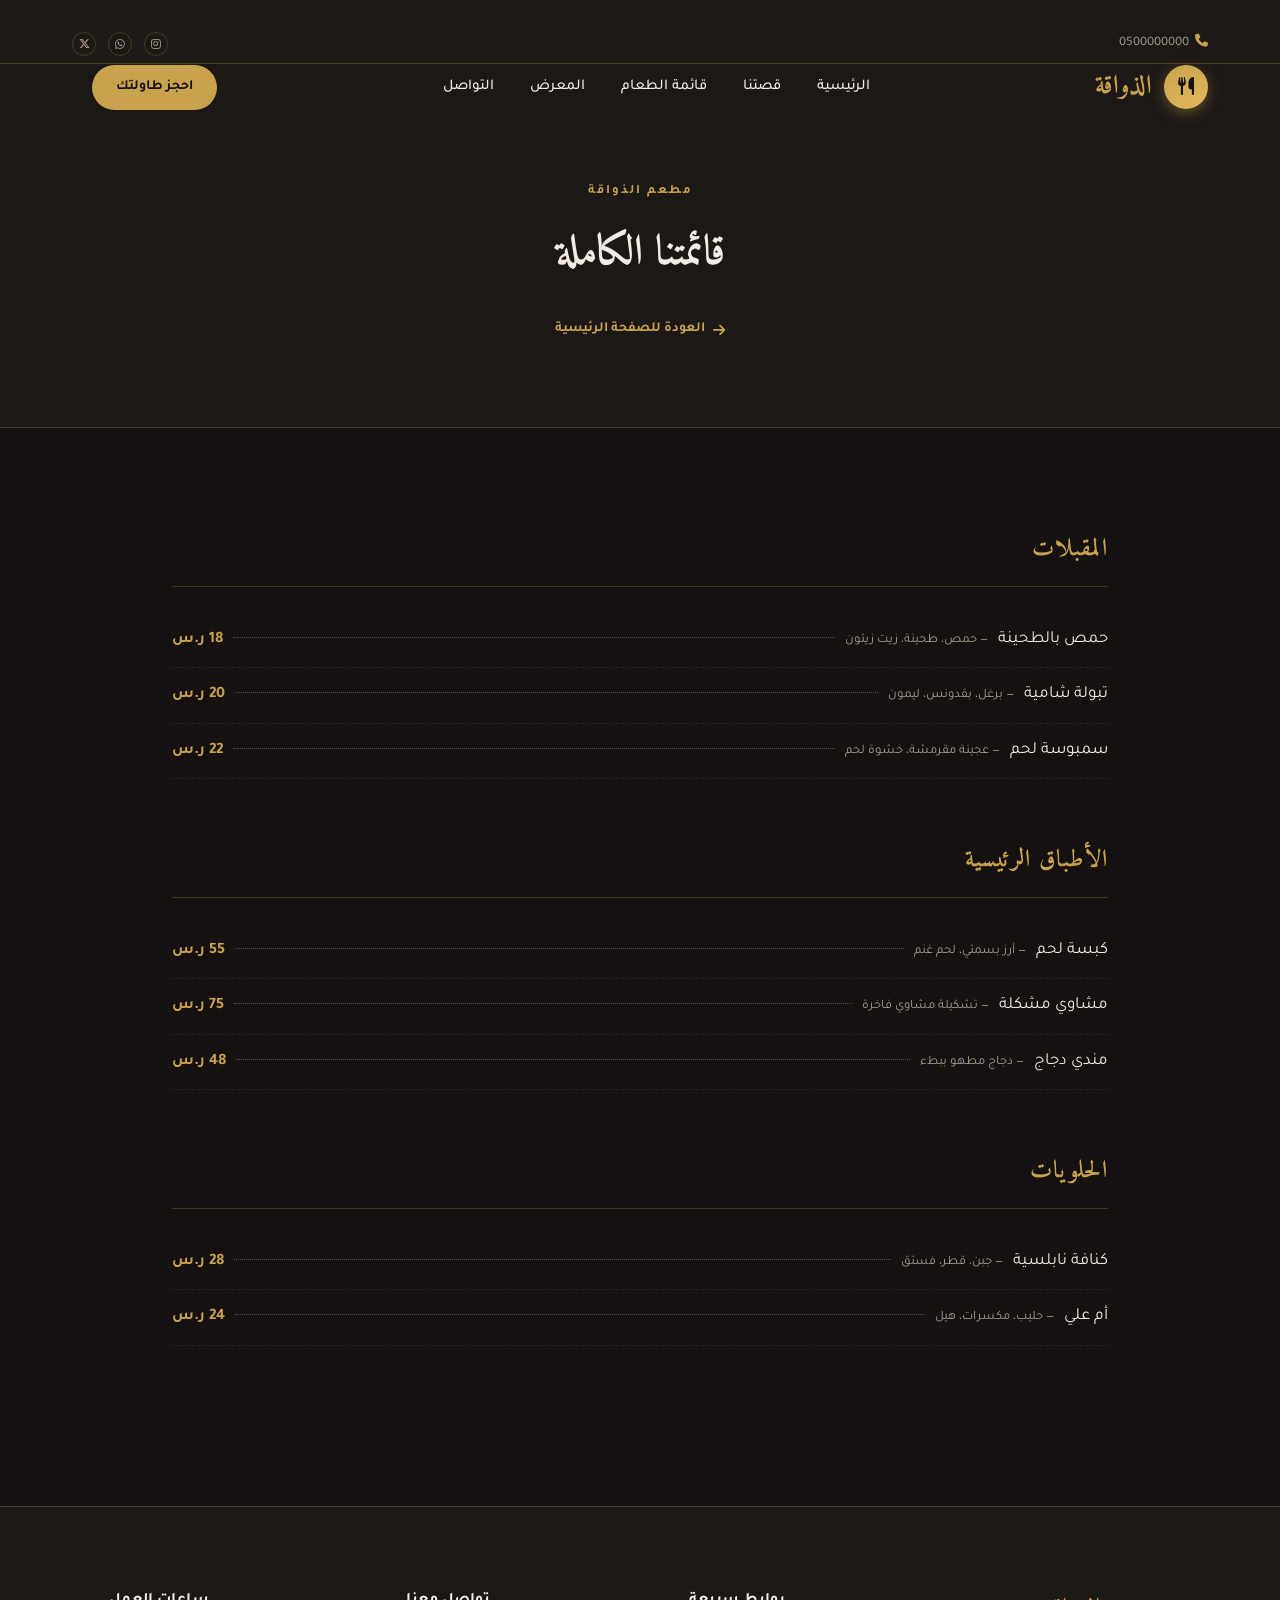
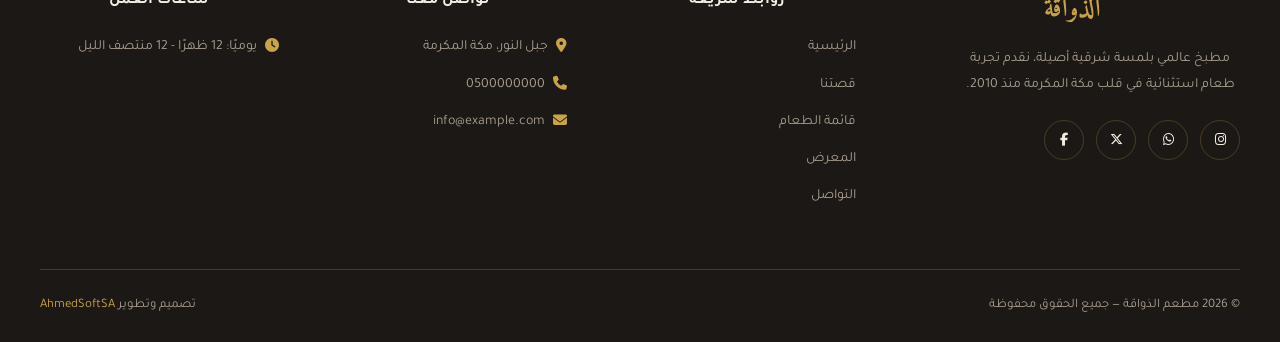
==== menu.html @ 7a5e8720 "Add full menu page for مطعم الذواقة" ====
<!DOCTYPE html>
<html lang="ar" dir="rtl">
<head>
<meta charset="UTF-8">
<meta name="viewport" content="width=device-width, initial-scale=1.0">
<title>القائمة الكاملة | مطعم الذواقة</title>
<link rel="preconnect" href="https://fonts.googleapis.com">
<link href="https://fonts.googleapis.com/css2?family=Amiri:wght@400;700&family=Tajawal:wght@300;400;500;700;900&display=swap" rel="stylesheet">
<link rel="stylesheet" href="https://cdnjs.cloudflare.com/ajax/libs/font-awesome/6.5.1/css/all.min.css">
<link rel="stylesheet" href="style.css">
<style>
.page-hero{padding:180px 32px 80px;text-align:center;background:var(--panel);border-bottom:1px solid var(--line);}
.page-hero h1{font-size:42px;margin-top:6px;}
.back-link{display:inline-flex;align-items:center;gap:8px;color:var(--gold);text-decoration:none;margin-top:24px;font-weight:700;font-size:14px;transition:.3s;}
.back-link:hover{gap:14px;}
.full-menu{max-width:1000px;margin:0 auto;padding:100px 32px;}
.full-menu .menu-cat{margin-bottom:60px;}
.full-menu .menu-cat h3{color:var(--gold);font-size:24px;margin-bottom:26px;letter-spacing:1px;border-bottom:1px solid var(--line);padding-bottom:14px;}
</style>
</head>
<body>
<nav id="mainNav">
<div class="topbar">
<div class="topbar-inner">
<a class="topbar-phone" href="tel:0500000000"><i class="fa-solid fa-phone"></i>0500000000</a>
<div class="topbar-social">
<a href="#" aria-label="Instagram"><i class="fa-brands fa-instagram"></i></a>
<a href="#" aria-label="WhatsApp"><i class="fa-brands fa-whatsapp"></i></a>
<a href="#" aria-label="X"><i class="fa-brands fa-x-twitter"></i></a>
</div>
</div>
</div>
<div class="nav-inner">
<div class="brand-wrap">
<div class="logo-circle"><i class="fa-solid fa-utensils"></i></div>
<div class="brand">الذواقة</div>
</div>
<ul class="nav-links">
<li><a href="index.html#home">الرئيسية</a></li>
<li><a href="index.html#about">قصتنا</a></li>
<li><a href="menu.html">قائمة الطعام</a></li>
<li><a href="index.html#gallery">المعرض</a></li>
<li><a href="index.html#contact">التواصل</a></li>
</ul>
<a href="index.html#contact" class="nav-cta">احجز طاولتك</a>
<button class="hamburger" id="hamburgerBtn"><span></span><span></span><span></span></button>
</div>
</nav>
<header class="page-hero">
<p class="eyebrow">مطعم الذواقة</p>
<h1>قائمتنا الكاملة</h1>
<a href="index.html" class="back-link"><i class="fa-solid fa-arrow-right"></i> العودة للصفحة الرئيسية</a>
</header>
<main class="full-menu">
<div class="menu-cat reveal">
<h3>المقبلات</h3>
<div class="menu-line"><span class="name">حمص بالطحينة</span><span class="desc">— حمص، طحينة، زيت زيتون</span><span class="dots"></span><span class="price">18 ر.س</span></div>
<div class="menu-line"><span class="name">تبولة شامية</span><span class="desc">— برغل، بقدونس، ليمون</span><span class="dots"></span><span class="price">20 ر.س</span></div>
<div class="menu-line"><span class="name">سمبوسة لحم</span><span class="desc">— عجينة مقرمشة، حشوة لحم</span><span class="dots"></span><span class="price">22 ر.س</span></div>
</div>
<div class="menu-cat reveal">
<h3>الأطباق الرئيسية</h3>
<div class="menu-line"><span class="name">كبسة لحم</span><span class="desc">— أرز بسمتي، لحم غنم</span><span class="dots"></span><span class="price">55 ر.س</span></div>
<div class="menu-line"><span class="name">مشاوي مشكلة</span><span class="desc">— تشكيلة مشاوي فاخرة</span><span class="dots"></span><span class="price">75 ر.س</span></div>
<div class="menu-line"><span class="name">مندي دجاج</span><span class="desc">— دجاج مطهو ببطء</span><span class="dots"></span><span class="price">48 ر.س</span></div>
</div>
<div class="menu-cat reveal">
<h3>الحلويات</h3>
<div class="menu-line"><span class="name">كنافة نابلسية</span><span class="desc">— جبن، قطر، فستق</span><span class="dots"></span><span class="price">28 ر.س</span></div>
<div class="menu-line"><span class="name">أم علي</span><span class="desc">— حليب، مكسرات، هيل</span><span class="dots"></span><span class="price">24 ر.س</span></div>
</div>
</main>
<footer class="site-footer">
<div class="footer-grid">
<div class="footer-brand reveal">
<h3>الذواقة</h3>
<p>مطبخ عالمي بلمسة شرقية أصيلة، نقدم تجربة طعام استثنائية في قلب مكة المكرمة منذ 2010.</p>
<div class="footer-social">
<a href="#" aria-label="Instagram"><i class="fa-brands fa-instagram"></i></a>
<a href="#" aria-label="WhatsApp"><i class="fa-brands fa-whatsapp"></i></a>
<a href="#" aria-label="X"><i class="fa-brands fa-x-twitter"></i></a>
<a href="#" aria-label="Facebook"><i class="fa-brands fa-facebook-f"></i></a>
</div>
</div>
<div class="footer-col reveal">
<h4>روابط سريعة</h4>
<ul>
<li><a href="index.html#home">الرئيسية</a></li>
<li><a href="index.html#about">قصتنا</a></li>
<li><a href="menu.html">قائمة الطعام</a></li>
<li><a href="index.html#gallery">المعرض</a></li>
<li><a href="index.html#contact">التواصل</a></li>
</ul>
</div>
<div class="footer-col reveal">
<h4>تواصل معنا</h4>
<ul>
<li><i class="fa-solid fa-location-dot"></i>جبل النور، مكة المكرمة</li>
<li><i class="fa-solid fa-phone"></i>0500000000</li>
<li><i class="fa-solid fa-envelope"></i>info@example.com</li>
</ul>
</div>
<div class="footer-col reveal">
<h4>ساعات العمل</h4>
<ul>
<li><i class="fa-solid fa-clock"></i>يوميًا: 12 ظهرًا - 12 منتصف الليل</li>
</ul>
</div>
</div>
<div class="footer-bottom">
<p>© 2026 مطعم الذواقة — جميع الحقوق محفوظة</p>
<p>تصميم وتطوير <a href="https://github.com/AhmedSoftSA" target="_blank" rel="noopener">AhmedSoftSA</a></p>
</div>
</footer>
<a href="index.html#home" class="back-to-top" id="backToTop"><i class="fa-solid fa-arrow-up"></i></a>
<script src="script.js"></script>
</body>
</html>
---- style.css ----
:root{--bg:#141110;--panel:#1c1815;--ink:#f3ece2;--muted:#a89d8f;--gold:#c9a24d;--line:rgba(201,162,77,.25);}
*{margin:0;padding:0;box-sizing:border-box;}
body{font-family:'Tajawal',sans-serif;background:var(--bg);color:var(--ink);line-height:1.8;overflow-x:hidden;}
h1,h2,h3{font-family:'Amiri',serif;}
.eyebrow{color:var(--gold);letter-spacing:2px;font-weight:700;font-size:13px;text-transform:uppercase;margin-bottom:14px;}
.center{text-align:center;}
#mainNav{position:fixed;top:0;left:0;right:0;z-index:200;padding:24px 0;transition:.4s;}
#mainNav.scrolled{background:rgba(20,17,16,.92);backdrop-filter:blur(8px);padding:14px 0;border-bottom:1px solid var(--line);}
.nav-inner{max-width:1200px;margin:0 auto;display:flex;align-items:center;justify-content:space-between;padding:0 32px;}
.brand{font-family:'Amiri',serif;font-size:26px;font-weight:700;color:var(--gold);}
.nav-links{list-style:none;display:flex;gap:36px;}
.nav-links a{color:var(--ink);text-decoration:none;font-weight:500;font-size:15px;position:relative;padding-bottom:4px;}
.nav-links a::after{content:"";position:absolute;bottom:0;right:0;width:0;height:1px;background:var(--gold);transition:.3s;}
.nav-links a:hover::after{width:100%;}
.hamburger{display:none;flex-direction:column;gap:5px;background:none;border:none;cursor:pointer;}
.hamburger span{width:24px;height:2px;background:var(--ink);}
.hero{position:relative;min-height:100vh;display:flex;align-items:center;padding-top:100px;overflow:hidden;}
.hero-watermark{position:absolute;top:50%;left:50%;transform:translate(-50%,-50%);font-family:'Amiri',serif;font-size:260px;color:rgba(201,162,77,.05);white-space:nowrap;z-index:0;font-weight:700;}
.hero-grid{max-width:1200px;margin:0 auto;display:grid;grid-template-columns:1.05fr .95fr;gap:60px;align-items:center;padding:0 32px;position:relative;z-index:1;}
.hero-copy h1{font-size:50px;line-height:1.5;margin:18px 0 22px;font-weight:700;}
.hero-copy h1 em{color:var(--gold);font-style:normal;}
.lead{color:var(--muted);font-size:17px;max-width:480px;margin-bottom:30px;}
.link-cta{color:var(--ink);font-weight:700;text-decoration:none;border-bottom:2px solid var(--gold);padding-bottom:6px;}
.link-cta span{display:inline-block;transition:.3s;}
.link-cta:hover span{transform:translateX(-6px);}
.hero-visual{position:relative;}
.visual-block{background:linear-gradient(150deg,#2a1e12,#3a2413);height:440px;border-radius:2px;position:relative;}
.visual-block::before{content:"";position:absolute;inset:16px;border:1px solid var(--line);}
.visual-tag{position:absolute;bottom:-18px;right:-18px;background:var(--gold);color:#1c1815;padding:14px 22px;font-weight:700;font-size:14px;}
.stats-strip{display:flex;align-items:center;justify-content:center;gap:40px;padding:60px 32px;background:var(--panel);flex-wrap:wrap;border-top:1px solid var(--line);border-bottom:1px solid var(--line);}
.stat{text-align:center;}
.stat h3{font-size:32px;color:var(--gold);}
.stat p{font-size:13px;color:var(--muted);margin-top:4px;}
.divider{width:1px;height:40px;background:var(--line);}
.about{padding:120px 32px;max-width:1200px;margin:0 auto;}
.about-grid{display:grid;grid-template-columns:.9fr 1.1fr;gap:60px;align-items:center;}
.about-copy h2{font-size:32px;margin-bottom:20px;}
.about-copy p{color:var(--muted);margin-bottom:16px;}
.menu-section{padding:120px 32px;max-width:1000px;margin:0 auto;}
.menu-section h2{font-size:32px;margin:14px 0 60px;}
.menu-cat{margin-bottom:50px;}
.menu-cat h3{color:var(--gold);font-size:22px;margin-bottom:22px;letter-spacing:1px;}
.menu-line{display:flex;align-items:baseline;gap:10px;padding:12px 0;border-bottom:1px dashed rgba(255,255,255,.08);}
.menu-line .name{font-size:17px;white-space:nowrap;}
.menu-line .desc{color:var(--muted);font-size:13px;white-space:nowrap;}
.menu-line .dots{flex:1;border-bottom:1px dotted rgba(255,255,255,.25);transform:translateY(-4px);}
.menu-line .price{color:var(--gold);font-weight:700;font-size:16px;white-space:nowrap;}
.gallery{padding:0 32px 120px;max-width:1200px;margin:0 auto;}
.gallery h2{font-size:32px;margin:14px 0 50px;}
.gallery-grid{display:grid;grid-template-columns:repeat(3,1fr);grid-auto-rows:160px;gap:14px;}
.g-item{background:linear-gradient(150deg,#3a2413,#c9a24d);border-radius:2px;opacity:.85;}
.g-item.tall{grid-row:span 2;}
.testimonials{max-width:760px;margin:0 auto;padding:20px 32px 120px;text-align:center;}
.quote-mark{font-family:'Amiri',serif;font-size:70px;color:var(--gold);line-height:1;}
.quote{font-size:20px;font-family:'Amiri',serif;margin-bottom:18px;}
.quote-name{color:var(--muted);font-size:14px;}
.contact{background:var(--panel);padding:120px 32px;border-top:1px solid var(--line);}
.contact-grid{max-width:1200px;margin:0 auto;display:grid;grid-template-columns:1fr 1fr;gap:70px;}
.contact-info h2{font-size:30px;margin:14px 0 30px;}
.contact-info ul{list-style:none;}
.contact-info li{display:flex;gap:14px;padding:14px 0;border-bottom:1px solid var(--line);color:var(--muted);}
.contact-info li span{color:var(--gold);font-weight:700;min-width:70px;}
.contact-form{display:flex;flex-direction:column;gap:30px;}
.field{position:relative;}
.field input,.field select{width:100%;background:transparent;border:none;border-bottom:1px solid var(--line);padding:10px 0;color:var(--ink);font-size:16px;outline:none;}
.field label{position:absolute;right:0;top:10px;color:var(--muted);transition:.25s;pointer-events:none;font-size:15px;}
.field input:focus + label,.field input:not(:placeholder-shown) + label{top:-16px;font-size:12px;color:var(--gold);}
.contact-form button{background:var(--gold);color:#1c1815;border:none;padding:16px;font-weight:700;font-size:15px;cursor:pointer;margin-top:10px;transition:.3s;}
.contact-form button:hover{background:#e0b95e;}
footer{text-align:center;padding:26px;color:var(--muted);font-size:13px;background:var(--bg);border-top:1px solid var(--line);}
.reveal{opacity:0;transform:translateY(24px);transition:opacity .8s ease,transform .8s ease;}
.reveal.visible{opacity:1;transform:translateY(0);}
@media(max-width:900px){
  .hero-grid,.about-grid,.contact-grid{grid-template-columns:1fr;}
  .hero-watermark{font-size:150px;}
  .hero-copy h1{font-size:34px;}
  .gallery-grid{grid-template-columns:1fr 1fr;}
  .menu-line .desc{display:none;}
}
@media(max-width:640px){
  .nav-links{position:fixed;top:0;bottom:0;left:0;width:240px;background:var(--panel);flex-direction:column;padding:100px 30px;gap:26px;transform:translateX(-100%);transition:.35s;box-shadow:4px 0 20px rgba(0,0,0,.3);}
  .nav-links.active{transform:translateX(0);}
  .hamburger{display:flex;}
  .stats-strip{gap:20px;}
  .stat h3{font-size:24px;}
}


/* ===== Professional header/footer redesign additions ===== */
.topbar{max-height:40px;overflow:hidden;opacity:1;transition:.4s;background:var(--panel);border-bottom:1px solid var(--line);}
#mainNav.scrolled .topbar{max-height:0;opacity:0;border-bottom:none;}
.topbar-inner{max-width:1200px;margin:0 auto;display:flex;justify-content:space-between;align-items:center;padding:8px 32px;font-size:13px;color:var(--muted);flex-wrap:wrap;gap:8px;}
.topbar-inner a{color:var(--muted);text-decoration:none;transition:.3s;}
.topbar-inner a:hover{color:var(--gold);}
.topbar-phone i{margin-left:6px;color:var(--gold);}
.topbar-social{display:flex;gap:12px;}
.topbar-social a{width:24px;height:24px;border:1px solid var(--line);border-radius:50%;display:flex;align-items:center;justify-content:center;font-size:11px;transition:.3s;}
.topbar-social a:hover{background:var(--gold);color:var(--bg);border-color:var(--gold);}

.nav-inner{gap:10px;flex-wrap:wrap;}
.brand-wrap{display:flex;align-items:center;gap:12px;}
.logo-circle{width:44px;height:44px;border-radius:50%;background:linear-gradient(150deg,var(--gold),#e0b95e);display:flex;align-items:center;justify-content:center;color:var(--bg);font-size:18px;box-shadow:0 4px 14px rgba(201,162,77,.4);flex-shrink:0;}

.nav-cta{position:relative;background:var(--gold);color:var(--bg);padding:10px 24px;border-radius:30px;font-weight:700;font-size:14px;text-decoration:none;transition:.3s;margin-left:20px;display:inline-block;}
.nav-cta::before{content:"";position:absolute;inset:0;border-radius:30px;box-shadow:0 0 0 0 rgba(201,162,77,.6);animation:navpulse 2.2s infinite;}
@keyframes navpulse{0%{box-shadow:0 0 0 0 rgba(201,162,77,.55);}70%{box-shadow:0 0 0 12px rgba(201,162,77,0);}100%{box-shadow:0 0 0 0 rgba(201,162,77,0);}}
.nav-cta:hover{background:#e0b95e;transform:translateY(-2px);}

/* Circular animated gallery */
.gallery-grid{display:flex;flex-wrap:wrap;justify-content:center;gap:26px;}
.g-item{width:180px;height:180px;border-radius:50%;cursor:pointer;transition:transform .5s cubic-bezier(.22,1,.36,1), box-shadow .5s ease, opacity .5s ease;box-shadow:0 8px 20px rgba(0,0,0,.4);}
.g-item:hover{transform:scale(1.12);box-shadow:0 14px 34px rgba(201,162,77,.45);}
.g-item.enlarged{transform:scale(1.45);z-index:6;box-shadow:0 28px 55px rgba(201,162,77,.65);}
.g-item.shrink{transform:scale(0.8);opacity:.55;}

/* Featured menu (4 dishes) */
.featured-menu-grid{display:flex;flex-wrap:wrap;justify-content:center;gap:40px;margin:20px 0 50px;}
.fm-card{text-align:center;width:200px;transition:transform .4s ease;}
.fm-card:hover{transform:translateY(-8px);}
.fm-circle{width:150px;height:150px;border-radius:50%;margin:0 auto 18px;background-size:cover;background-position:center;box-shadow:0 10px 26px rgba(0,0,0,.4);border:3px solid var(--line);transition:transform .4s ease, box-shadow .4s ease, border-color .4s ease;}
.fm-card:hover .fm-circle{transform:scale(1.08);box-shadow:0 16px 36px rgba(201,162,77,.5);border-color:var(--gold);}
.fm-card h4{font-size:18px;margin-bottom:6px;}
.fm-card .fm-price{color:var(--gold);font-weight:700;font-size:15px;}
.menu-cta-wrap{text-align:center;}
.menu-cta-btn{display:inline-flex;align-items:center;gap:10px;background:transparent;border:2px solid var(--gold);color:var(--gold);padding:14px 34px;border-radius:40px;font-weight:700;font-size:15px;text-decoration:none;transition:.35s;}
.menu-cta-btn:hover{background:var(--gold);color:var(--bg);transform:translateY(-3px);box-shadow:0 12px 28px rgba(201,162,77,.4);}

/* Professional footer */
.site-footer{background:var(--panel);border-top:1px solid var(--line);padding:80px 32px 0;position:relative;}
.footer-grid{max-width:1200px;margin:0 auto;display:grid;grid-template-columns:1.4fr 1fr 1fr 1fr;gap:50px;padding-bottom:60px;}
.footer-brand h3{font-family:'Amiri',serif;color:var(--gold);font-size:26px;margin-bottom:14px;}
.footer-brand p{color:var(--muted);font-size:14px;max-width:280px;margin-bottom:22px;}
.footer-social{display:flex;gap:12px;}
.footer-social a{width:40px;height:40px;border-radius:50%;border:1px solid var(--line);display:flex;align-items:center;justify-content:center;color:var(--ink);text-decoration:none;transition:.3s;}
.footer-social a:hover{background:var(--gold);border-color:var(--gold);color:var(--bg);transform:translateY(-4px);}
.footer-col h4{color:var(--ink);font-size:16px;margin-bottom:20px;}
.footer-col ul{list-style:none;display:flex;flex-direction:column;gap:12px;}
.footer-col li{color:var(--muted);font-size:14px;display:flex;gap:8px;align-items:flex-start;}
.footer-col li i{color:var(--gold);margin-top:3px;}
.footer-col a{color:var(--muted);text-decoration:none;font-size:14px;transition:.3s;}
.footer-col a:hover{color:var(--gold);}
.footer-bottom{max-width:1200px;margin:0 auto;padding:24px 0;border-top:1px solid var(--line);display:flex;justify-content:space-between;align-items:center;flex-wrap:wrap;gap:10px;font-size:13px;color:var(--muted);}
.footer-bottom a{color:var(--gold);text-decoration:none;}

.back-to-top{position:fixed;bottom:30px;left:30px;width:46px;height:46px;border-radius:50%;background:var(--gold);color:var(--bg);display:flex;align-items:center;justify-content:center;text-decoration:none;opacity:0;pointer-events:none;transition:.3s;z-index:300;font-size:16px;box-shadow:0 6px 20px rgba(0,0,0,.3);}
.back-to-top.show{opacity:1;pointer-events:auto;}
.back-to-top:hover{transform:translateY(-4px);}

@media(max-width:900px){
.footer-grid{grid-template-columns:1fr 1fr;}
}
@media(max-width:640px){
.footer-grid{grid-template-columns:1fr;}
.topbar-inner{padding:8px 16px;justify-content:center;}
.nav-cta{padding:7px 14px;font-size:12px;margin-left:6px;}
.logo-circle{width:34px;height:34px;font-size:14px;}
.g-item{width:110px;height:110px;}
.gallery-grid{gap:16px;}
.footer-brand p{max-width:100%;}
.fm-circle{width:110px;height:110px;}
.fm-card{width:130px;}
}
@media(max-width:400px){
.g-item{width:90px;height:90px;}
}
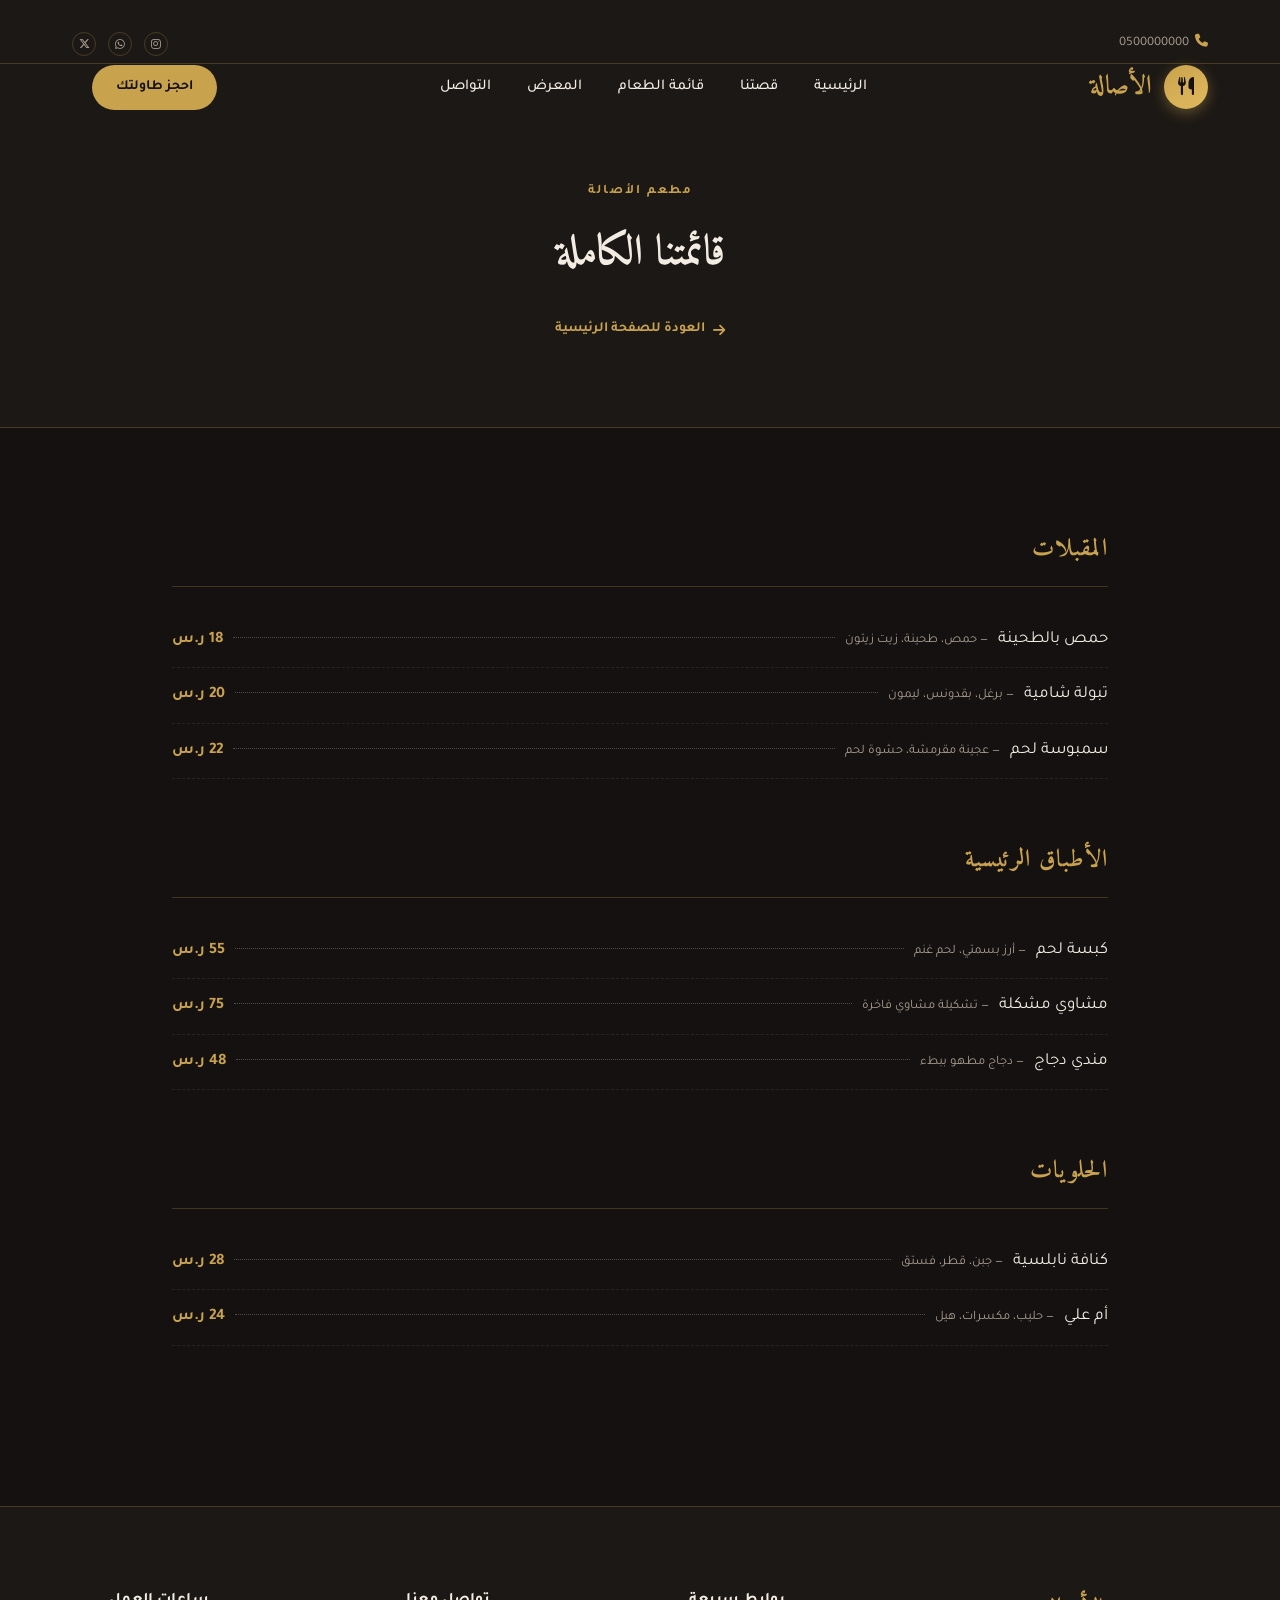
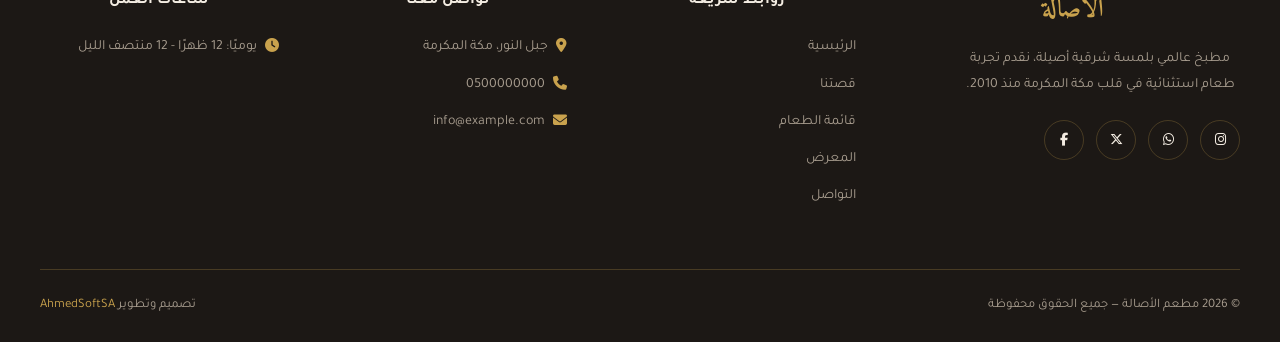
==== commit b972041a: "Change restaurant name from 'الذواقة' to 'الأصالة'" ====
--- a/menu.html
+++ b/menu.html
@@ -3,7 +3,7 @@
 <head>
 <meta charset="UTF-8">
 <meta name="viewport" content="width=device-width, initial-scale=1.0">
-<title>القائمة الكاملة | مطعم الذواقة</title>
+<title>القائمة الكاملة | مطعم الأصالة</title>
 <link rel="preconnect" href="https://fonts.googleapis.com">
 <link href="https://fonts.googleapis.com/css2?family=Amiri:wght@400;700&family=Tajawal:wght@300;400;500;700;900&display=swap" rel="stylesheet">
 <link rel="stylesheet" href="https://cdnjs.cloudflare.com/ajax/libs/font-awesome/6.5.1/css/all.min.css">
@@ -33,7 +33,7 @@
 <div class="nav-inner">
 <div class="brand-wrap">
 <div class="logo-circle"><i class="fa-solid fa-utensils"></i></div>
-<div class="brand">الذواقة</div>
+<div class="brand">الأصالة</div>
 </div>
 <ul class="nav-links">
 <li><a href="index.html#home">الرئيسية</a></li>
@@ -47,7 +47,7 @@
 </div>
 </nav>
 <header class="page-hero">
-<p class="eyebrow">مطعم الذواقة</p>
+<p class="eyebrow">مطعم الأصالة</p>
 <h1>قائمتنا الكاملة</h1>
 <a href="index.html" class="back-link"><i class="fa-solid fa-arrow-right"></i> العودة للصفحة الرئيسية</a>
 </header>
@@ -73,7 +73,7 @@
 <footer class="site-footer">
 <div class="footer-grid">
 <div class="footer-brand reveal">
-<h3>الذواقة</h3>
+<h3>الأصالة</h3>
 <p>مطبخ عالمي بلمسة شرقية أصيلة، نقدم تجربة طعام استثنائية في قلب مكة المكرمة منذ 2010.</p>
 <div class="footer-social">
 <a href="#" aria-label="Instagram"><i class="fa-brands fa-instagram"></i></a>
@@ -108,7 +108,7 @@
 </div>
 </div>
 <div class="footer-bottom">
-<p>© 2026 مطعم الذواقة — جميع الحقوق محفوظة</p>
+<p>© 2026 مطعم الأصالة — جميع الحقوق محفوظة</p>
 <p>تصميم وتطوير <a href="https://github.com/AhmedSoftSA" target="_blank" rel="noopener">AhmedSoftSA</a></p>
 </div>
 </footer>
